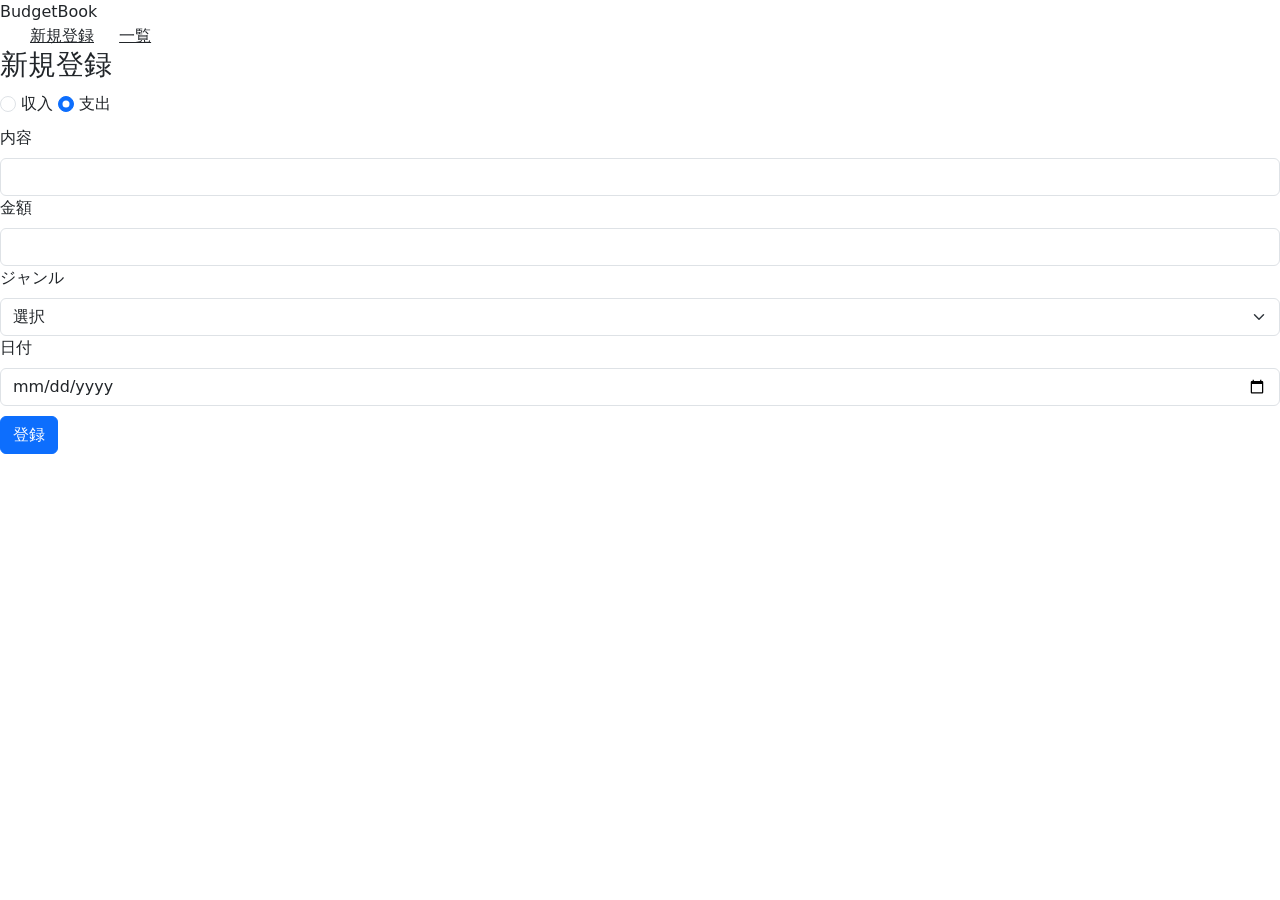
==== src/main/resources/templates/registration.html @ 8947a73c "first" ====
<!DOCTYPE html>
<html xmlns:th="http://www.thymeleaf.org">

<head>
    <meta charset="UTF-8">
    <meta name="viewport" content="width=device-width, initial-scale=1.0">
    <title>BudgetBook-regisration</title>
    <link href="https://cdn.jsdelivr.net/npm/bootstrap@5.3.8/dist/css/bootstrap.min.css" rel="stylesheet" crossorigin="anonymous">
    <link rel="stylesheet" th:href="@{/css/base.css}">

</head>

<body>
    <div class="header">
        <div class="logo"><a th:href="@{/index}">BudgetBook</a></div>
        <u><a th:href="@{/registration}" style="margin-left: 30px;">新規登録</a></u>
        <u><a th:href="@{/index}" style="margin-left: 20px;">一覧</a></u>

    </div>
    <div class=main>
        <div class="regisration_form">
            <form th:action="@{/registration/submit}" method="POST">
                <h3>新規登録</h3>
                <p style="margin: 10px 0;">
                    <input type="radio" id="income" name="flow" value="income" class="form-check-input">
                    <label for="income" class="form-check-label">収入</label>
                    <input type="radio" id="expense" name="flow" value="expense" class="form-check-input"  checked>
                    <label for="expense" class="form-check-label">支出</label>
                </p>
                <label for="name" class="form-label">内容</label>
                <input type="text" id="name" name="name" class="form-control" required>

                <label for="price" class="form-label">金額</label>
                <input type="number" id="price" name="price" class="form-control" required>

                <label for="genre" class="form-label">ジャンル</label>
                <select id="genre" name="genre" class="form-select">
                    <option value="">選択</option>
                    <option value="salary">給与</option>
                    <option value="side_income">副収入</option>
                    <!-- 支出 -->
                    <option value="fixed">固定費</option>
                    <option value="food">食費</option>
                    <option value="daily_necessities">日用品</option>
                    <option value="beauty">美容</option>
                    <option value="entertainment">交際費</option>
                    <option value="other">その他</option>
                </select>

                <label for="date" class="form-label">日付</label>
                <input type="date" id="date" name="date" class="form-control" required>

                <button type="submit" class="btn btn-primary" style="margin-top: 10px;">登録</button>

            </form>
        </div>
    </div>
</body>

</html>
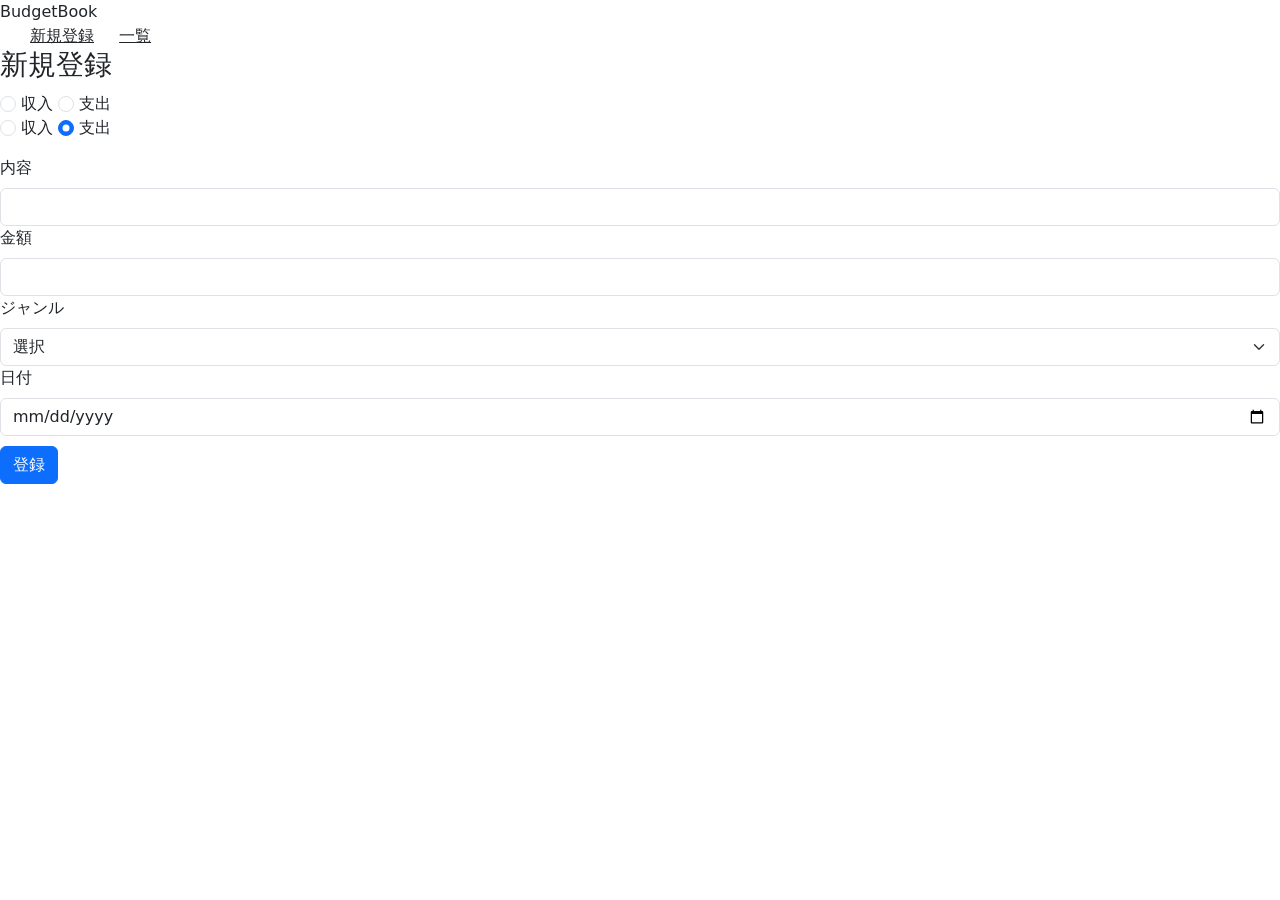
==== commit d6cc2585: "グラフ以外感性" ====
--- a/src/main/resources/templates/registration.html
+++ b/src/main/resources/templates/registration.html
@@ -19,22 +19,31 @@
     </div>
     <div class=main>
         <div class="regisration_form">
-            <form th:action="@{/registration/submit}" method="POST">
-                <h3>新規登録</h3>
+            <form th:action="@{/registration/submit/{id}(id=${editId})}" method="POST" th:object="${transactionForm}">
+
+			<h3>新規登録</h3>
                 <p style="margin: 10px 0;">
-                    <input type="radio" id="income" name="flow" value="income" class="form-check-input">
-                    <label for="income" class="form-check-label">収入</label>
-                    <input type="radio" id="expense" name="flow" value="expense" class="form-check-input"  checked>
-                    <label for="expense" class="form-check-label">支出</label>
+                    <div th:if="${transactionForm.flow == 'income'}">
+						<input type="radio" id="income" name="flow" value="income" class="form-check-input" checked>
+	                    <label for="income" class="form-check-label">収入</label>
+	                    <input type="radio" id="expense" name="flow" value="expense" class="form-check-input">
+	                    <label for="expense" class="form-check-label">支出</label>
+                    </div>
+					<div th:th:unless="${transactionForm.flow == 'income'}">
+						<input type="radio" id="income" name="flow" value="income" class="form-check-input">
+					    <label for="income" class="form-check-label">収入</label>
+					    <input type="radio" id="expense" name="flow" value="expense" class="form-check-input"  checked>
+					    <label for="expense" class="form-check-label">支出</label>
+					</div>
                 </p>
                 <label for="name" class="form-label">内容</label>
-                <input type="text" id="name" name="name" class="form-control" required>
+                <input type="text" th:field="*{name}" class="form-control" required>
 
                 <label for="price" class="form-label">金額</label>
-                <input type="number" id="price" name="price" class="form-control" required>
+                <input type="number" th:field="*{price}" id="price" name="price" class="form-control" required>
 
                 <label for="genre" class="form-label">ジャンル</label>
-                <select id="genre" name="genre" class="form-select">
+                <select id="genre" th:field="*{genre}" class="form-select">
                     <option value="">選択</option>
                     <option value="salary">給与</option>
                     <option value="side_income">副収入</option>
@@ -48,7 +57,7 @@
                 </select>
 
                 <label for="date" class="form-label">日付</label>
-                <input type="date" id="date" name="date" class="form-control" required>
+                <input type="date" th:field="*{date}" class="form-control" required>
 
                 <button type="submit" class="btn btn-primary" style="margin-top: 10px;">登録</button>
 
